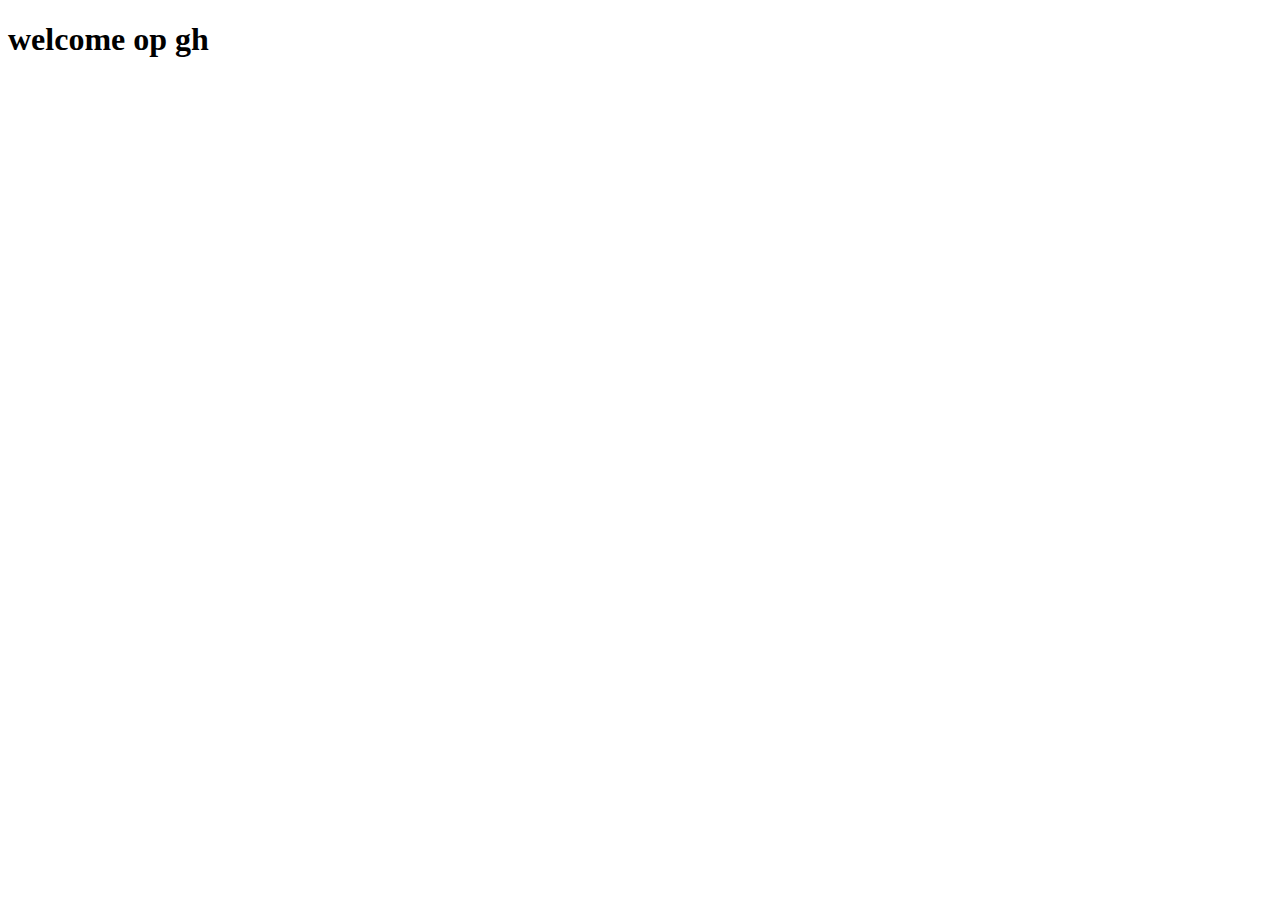
==== docs/index.html @ b51eeae2 "pages" ====
<!DOCTYPE html>
<html lang="en">
<head>
    <meta charset="UTF-8">
    <meta name="viewport" content="width=device-width, initial-scale=1.0">
    <title>Demo GH</title>
</head>
<body>
    <h1>welcome op gh</h1>
</body>
</html>
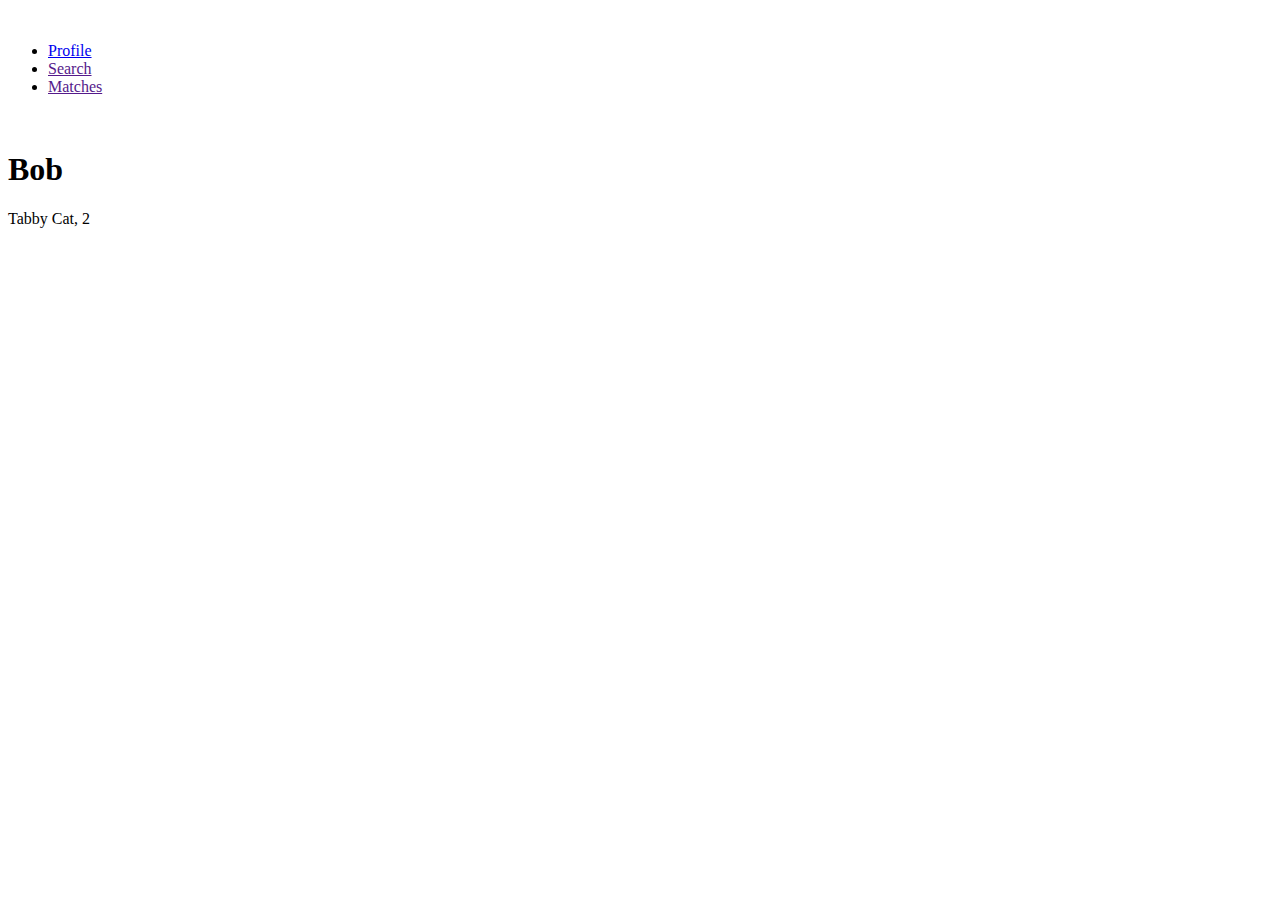
==== commit cdcef7ac: "demo" ====
--- a/docs/index.html
+++ b/docs/index.html
@@ -3,9 +3,30 @@
 <head>
     <meta charset="UTF-8">
     <meta name="viewport" content="width=device-width, initial-scale=1.0">
-    <title>Demo GH</title>
+    <link rel="stylesheet" href="style/style.css">
+    <link href="https://fonts.googleapis.com/css2?family=Playfair+Display:wght@700&family=Roboto+Condensed&display=swap" rel="stylesheet">
+    <title>PetConnect</title>
 </head>
 <body>
-    <h1>welcome op gh</h1>
+    <header>
+        <nav>
+            <img src="img/petconnectlogo.png" alt="">
+            <ul>
+                <li><a href="profile.html">Profile</a></li> 
+                <li><a href="">Search</a></li>
+                <li><a href="">Matches</a></li>
+            </ul>
+        </nav>
+        
+    </header>
+    <main>
+        <img class="cat" src="img/bob.jpeg" alt="">
+        <h1>Bob</h1>
+        <p>Tabby Cat, 2</p>
+        <img class="dislike knopje" src="img/dislike.jpg" alt="">
+        <img class="like knopje" src="img/like.jpg" alt="">
+
+    </main>
+    <footer></footer>
 </body>
 </html>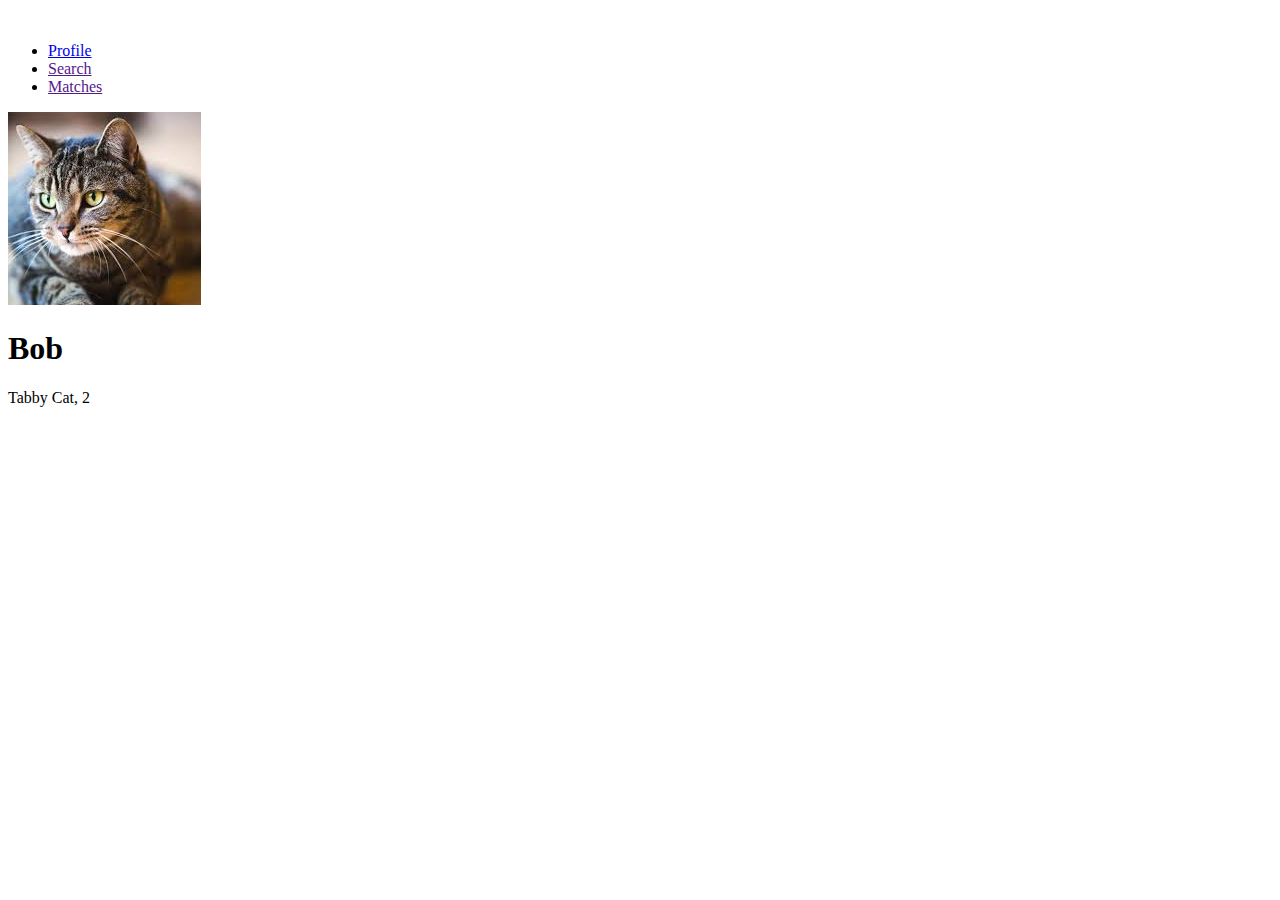
==== commit f1c47a90: "styles" ====
--- a/docs/index.html
+++ b/docs/index.html
@@ -3,7 +3,7 @@
 <head>
     <meta charset="UTF-8">
     <meta name="viewport" content="width=device-width, initial-scale=1.0">
-    <link rel="stylesheet" href="style/style.css">
+    <link rel="stylesheet" href="css/style.css">
     <link href="https://fonts.googleapis.com/css2?family=Playfair+Display:wght@700&family=Roboto+Condensed&display=swap" rel="stylesheet">
     <title>PetConnect</title>
 </head>
@@ -20,7 +20,7 @@
         
     </header>
     <main>
-        <img class="cat" src="img/bob.jpeg" alt="">
+        <img class="cat" src="../img/bob.jpeg" alt="">
         <h1>Bob</h1>
         <p>Tabby Cat, 2</p>
         <img class="dislike knopje" src="img/dislike.jpg" alt="">
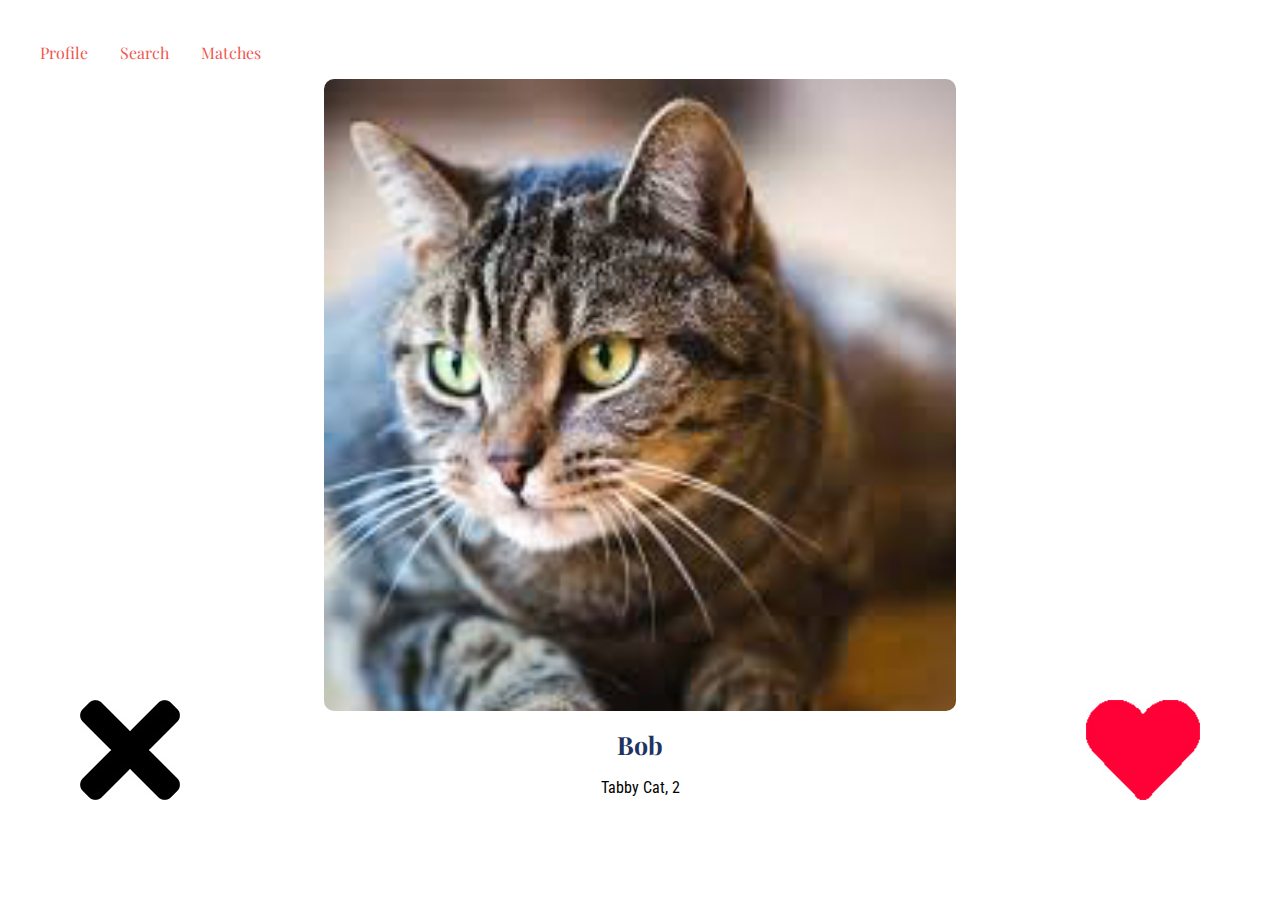
==== commit 028baefd: "styels2" ====
--- a/docs/index.html
+++ b/docs/index.html
@@ -3,7 +3,7 @@
 <head>
     <meta charset="UTF-8">
     <meta name="viewport" content="width=device-width, initial-scale=1.0">
-    <link rel="stylesheet" href="css/style.css">
+    <link rel="stylesheet" href="../css/style.css">
     <link href="https://fonts.googleapis.com/css2?family=Playfair+Display:wght@700&family=Roboto+Condensed&display=swap" rel="stylesheet">
     <title>PetConnect</title>
 </head>
@@ -23,8 +23,8 @@
         <img class="cat" src="../img/bob.jpeg" alt="">
         <h1>Bob</h1>
         <p>Tabby Cat, 2</p>
-        <img class="dislike knopje" src="img/dislike.jpg" alt="">
-        <img class="like knopje" src="img/like.jpg" alt="">
+        <img class="dislike knopje" src="../img/dislike.jpg" alt="">
+        <img class="like knopje" src="../img/like.jpg" alt="">
 
     </main>
     <footer></footer>
--- a/css/style.css
+++ b/css/style.css
@@ -0,0 +1,90 @@
+h1{
+    font-family: 'Playfair Display', serif;
+    text-align: center;
+    color: #1e3363;
+}
+
+ul{
+    list-style: none;
+}
+
+ul li a{
+    text-decoration: none;
+    color: #f1564f;
+    font-family: 'Playfair Display', serif;
+}
+
+a:hover, a:focus {
+    color: #1e3363;
+  }
+
+  header {
+    display: flex;
+    align-items: center;
+    
+  }
+  
+  nav ul {
+    list-style: none;
+    margin: 1em;
+    padding: 0;
+    display: flex;
+    flex-wrap: wrap;
+    justify-content: center;
+  }
+  
+  nav img{
+    width: 210px;
+    padding-left: 5em;
+    padding-right: 6em;
+    padding-top: .5em;
+  }
+
+  header li a {
+    margin: 1em;
+  }
+
+  img.cat{
+     display: block;
+     margin-left: auto;
+     margin-right: auto;
+     width: 50%;
+     border-radius: 10px;
+  }
+
+  main h1{
+    font-family: 'Playfair Display', serif;
+    text-align: center;
+    color: #1e3363;
+    font-size: 25px;
+  }
+
+  main form{
+      font-size: 20px;
+      font-family: 'Roboto Condensed', sans-serif;
+      padding-left: 2em;
+    }
+
+
+  p{
+      text-align: center;
+      font-family: 'Roboto Condensed', sans-serif;
+  }
+
+  /* like knop positie*/
+img.like {
+  position: absolute;
+  bottom: 100px;
+  right: 80px;
+  width: 114px;
+  height: 100px;
+}
+
+/* dislike knop positie*/
+img.dislike {
+  position: absolute;
+  bottom: 100px;
+  left: 80px;
+  width: 100px;
+  height: 100px;
+}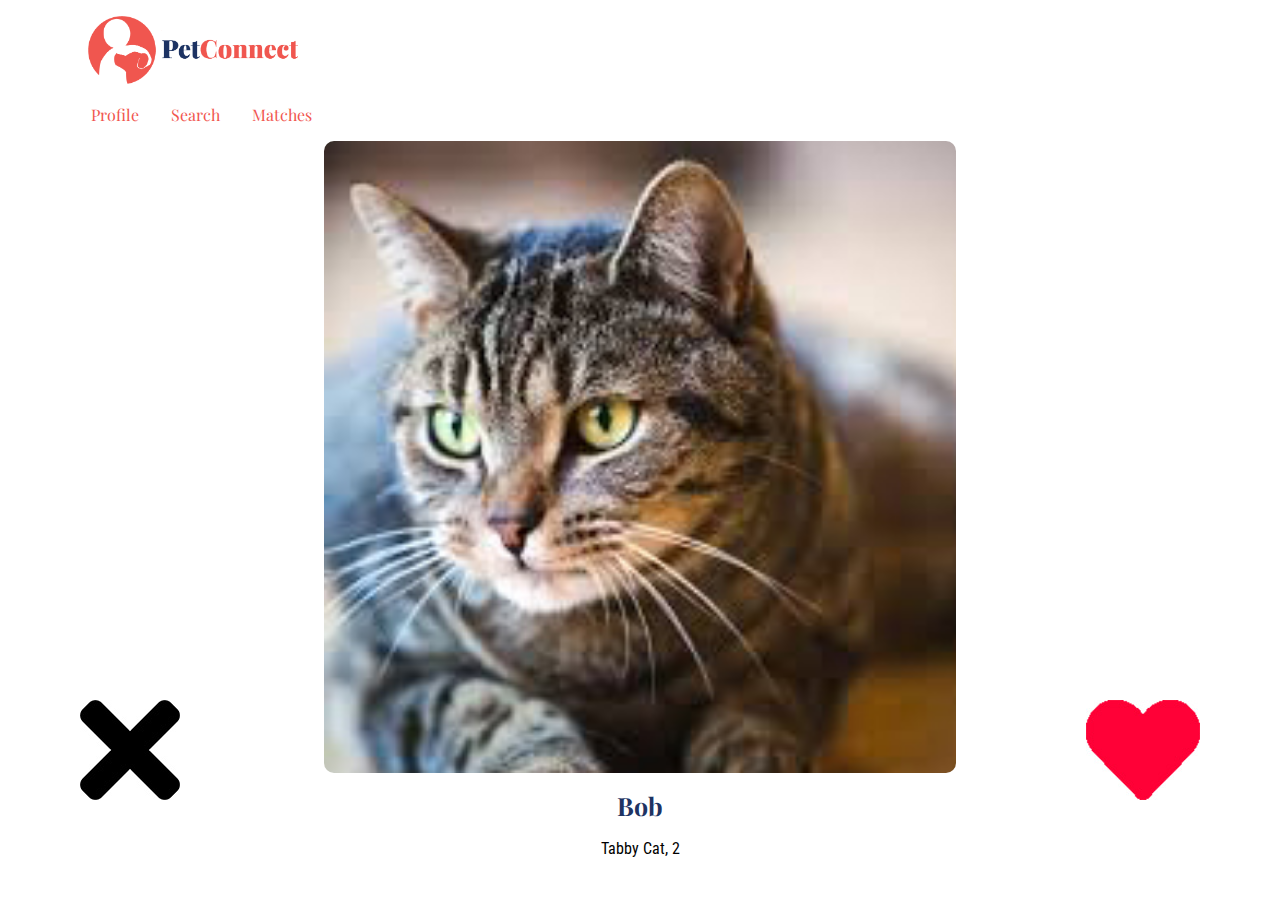
==== commit 586fb957: "csss" ====
--- a/docs/index.html
+++ b/docs/index.html
@@ -3,7 +3,7 @@
 <head>
     <meta charset="UTF-8">
     <meta name="viewport" content="width=device-width, initial-scale=1.0">
-    <link rel="stylesheet" href="../css/style.css">
+    <link rel="stylesheet" href="css/style.css">
     <link href="https://fonts.googleapis.com/css2?family=Playfair+Display:wght@700&family=Roboto+Condensed&display=swap" rel="stylesheet">
     <title>PetConnect</title>
 </head>
@@ -20,11 +20,11 @@
         
     </header>
     <main>
-        <img class="cat" src="../img/bob.jpeg" alt="">
+        <img class="cat" src="img/bob.jpeg" alt="">
         <h1>Bob</h1>
         <p>Tabby Cat, 2</p>
-        <img class="dislike knopje" src="../img/dislike.jpg" alt="">
-        <img class="like knopje" src="../img/like.jpg" alt="">
+        <img class="dislike knopje" src="img/dislike.jpg" alt="">
+        <img class="like knopje" src="img/like.jpg" alt="">
 
     </main>
     <footer></footer>
--- a/docs/css/style.css
+++ b/docs/css/style.css
@@ -0,0 +1,90 @@
+h1{
+    font-family: 'Playfair Display', serif;
+    text-align: center;
+    color: #1e3363;
+}
+
+ul{
+    list-style: none;
+}
+
+ul li a{
+    text-decoration: none;
+    color: #f1564f;
+    font-family: 'Playfair Display', serif;
+}
+
+a:hover, a:focus {
+    color: #1e3363;
+  }
+
+  header {
+    display: flex;
+    align-items: center;
+    
+  }
+  
+  nav ul {
+    list-style: none;
+    margin: 1em;
+    padding: 0;
+    display: flex;
+    flex-wrap: wrap;
+    justify-content: center;
+  }
+  
+  nav img{
+    width: 210px;
+    padding-left: 5em;
+    padding-right: 6em;
+    padding-top: .5em;
+  }
+
+  header li a {
+    margin: 1em;
+  }
+
+  img.cat{
+     display: block;
+     margin-left: auto;
+     margin-right: auto;
+     width: 50%;
+     border-radius: 10px;
+  }
+
+  main h1{
+    font-family: 'Playfair Display', serif;
+    text-align: center;
+    color: #1e3363;
+    font-size: 25px;
+  }
+
+  main form{
+      font-size: 20px;
+      font-family: 'Roboto Condensed', sans-serif;
+      padding-left: 2em;
+    }
+
+
+  p{
+      text-align: center;
+      font-family: 'Roboto Condensed', sans-serif;
+  }
+
+  /* like knop positie*/
+img.like {
+  position: absolute;
+  bottom: 100px;
+  right: 80px;
+  width: 114px;
+  height: 100px;
+}
+
+/* dislike knop positie*/
+img.dislike {
+  position: absolute;
+  bottom: 100px;
+  left: 80px;
+  width: 100px;
+  height: 100px;
+}